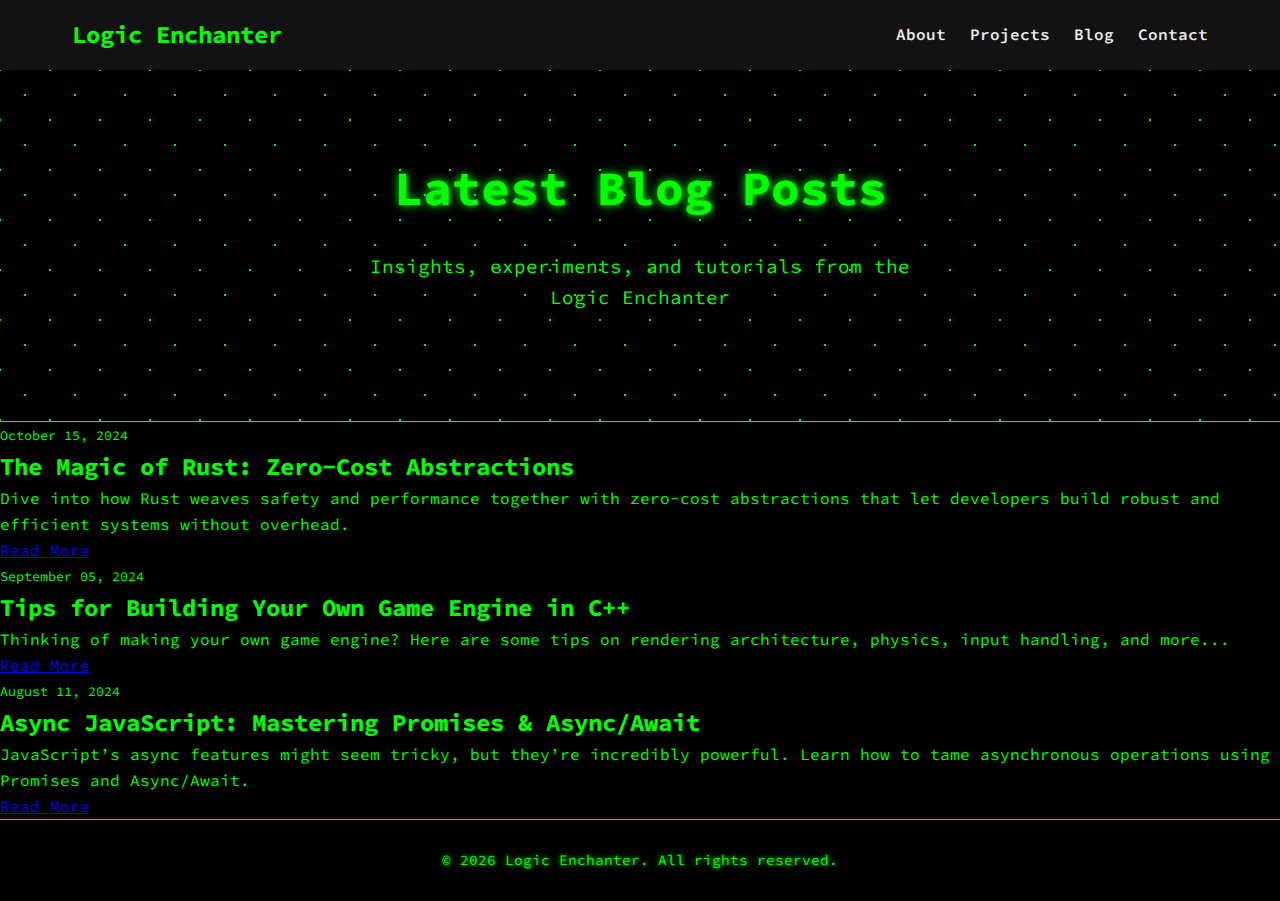
==== blog.html @ a51a2e8a "Create blog.html" ====
<!DOCTYPE html>
<html lang="en">
<head>
    <meta charset="UTF-8" />
    <meta name="description" content="Logic Enchanter - Blog" />
    <meta name="viewport" content="width=device-width, initial-scale=1.0" />
    <title>Logic Enchanter Blog</title>
    <link rel="stylesheet" href="style.css" />

    <!-- Example of Google Fonts -->
    <link rel="preconnect" href="https://fonts.googleapis.com" />
    <link rel="preconnect" href="https://fonts.gstatic.com" crossorigin />
    <link 
      href="https://fonts.googleapis.com/css2?family=Montserrat:wght@300;400;600;700&family=Source+Code+Pro:wght@400;600&display=swap" 
      rel="stylesheet"
    />

    <!-- Font Awesome for Icons -->
    <link 
      rel="stylesheet" 
      href="https://cdnjs.cloudflare.com/ajax/libs/font-awesome/6.0.0-beta3/css/all.min.css" 
      integrity="sha512-jQikAnYgPKfT8hMB54cCeC0skDzM6FatCsXpT74VI84fncKuEZkZFYV20p1LuTDyYva4YuM/ze0kBpFpdXfzIA==" 
      crossorigin="anonymous" 
      referrerpolicy="no-referrer" 
    />
</head>
<body>
    <!-- Header & Navbar (same structure as index.html) -->
    <header>
        <nav>
            <div class="logo">Logic Enchanter</div>
            <div class="menu-toggle" id="mobile-menu">
                <div class="bar"></div>
                <div class="bar"></div>
                <div class="bar"></div>
            </div>
            <ul class="nav-list">
                <li><a href="index.html#about">About</a></li>
                <li><a href="index.html#projects">Projects</a></li>
                <li><a href="blog.html" class="active">Blog</a></li>
                <li><a href="index.html#contact">Contact</a></li>
            </ul>
        </nav>
        <!-- Smaller hero banner for the blog page -->
        <div class="hero hero-blog">
            <h1>Latest Blog Posts</h1>
            <p>Insights, experiments, and tutorials from the Logic Enchanter</p>
        </div>
    </header>

    <!-- Blog Listing Section -->
    <section class="blog-section">
        <div class="blog-container">

            <!-- Example Blog Post 1 -->
            <article class="blog-post">
                <small class="post-date">October 15, 2024</small>
                <h2 class="post-title">The Magic of Rust: Zero-Cost Abstractions</h2>
                <p class="post-excerpt">
                    Dive into how Rust weaves safety and performance together with 
                    zero-cost abstractions that let developers build robust and 
                    efficient systems without overhead.
                </p>
                <a class="post-read-more" href="#">Read More</a>
            </article>

            <!-- Example Blog Post 2 -->
            <article class="blog-post">
                <small class="post-date">September 05, 2024</small>
                <h2 class="post-title">Tips for Building Your Own Game Engine in C++</h2>
                <p class="post-excerpt">
                    Thinking of making your own game engine? 
                    Here are some tips on rendering architecture, 
                    physics, input handling, and more...
                </p>
                <a class="post-read-more" href="#">Read More</a>
            </article>

            <!-- Example Blog Post 3 -->
            <article class="blog-post">
                <small class="post-date">August 11, 2024</small>
                <h2 class="post-title">Async JavaScript: Mastering Promises & Async/Await</h2>
                <p class="post-excerpt">
                    JavaScript’s async features might seem tricky, 
                    but they’re incredibly powerful. Learn how 
                    to tame asynchronous operations using Promises and Async/Await.
                </p>
                <a class="post-read-more" href="#">Read More</a>
            </article>

            <!-- Add more blog-post articles as needed -->
        </div>
    </section>

    <!-- Footer (same as index.html) -->
    <footer>
        <p>&copy; <span id="year"></span> Logic Enchanter. All rights reserved.</p>
    </footer>

    <script>
        // Update year automatically
        document.getElementById('year').textContent = new Date().getFullYear();

        // Mobile Menu Toggle
        const menu = document.querySelector('.nav-list');
        const menuBtn = document.querySelector('#mobile-menu');
        menuBtn.addEventListener('click', () => {
            menu.classList.toggle('active');
            menuBtn.classList.toggle('is-active');
        });
    </script>
</body>
</html>
---- style.css ----
:root {
    --primary-color: #00ff00; /* Neon green for Matrix effect */
    --secondary-color: #121212; /* Dark background */
    --dark-color: #000;
    --light-color: #eee;
    --accent-color: #00d900; /* Slightly different green for accents */
    --font-body: 'Source Code Pro', monospace; /* Monospace for a code-like feel */
    --font-code: 'Source Code Pro', monospace;
}

/* Reset */
* {
    margin: 0;
    padding: 0;
    box-sizing: border-box;
}

body {
    font-family: var(--font-body);
    line-height: 1.6;
    background: var(--dark-color);
    color: var(--primary-color);
    overflow-x: hidden;
}

/* NAVIGATION */
header {
    background: var(--secondary-color);
    position: relative;
    border-bottom: 1px solid #00ff00;
}

nav {
    display: flex;
    justify-content: space-between;
    align-items: center;
    padding: 1em 2em;
    max-width: 1200px;
    margin: 0 auto;
}

nav .logo {
    font-size: 1.5rem;
    font-weight: 700;
    color: var(--primary-color);
    font-family: var(--font-code);
}

.nav-list {
    list-style: none;
    display: flex;
    gap: 1.5em;
}

.nav-list li a {
    text-decoration: none;
    color: var(--light-color);
    font-weight: 600;
    transition: color 0.3s;
}

.nav-list li a:hover {
    color: var(--primary-color);
}

/* Mobile menu button */
.menu-toggle {
    display: none;
    flex-direction: column;
    cursor: pointer;
}

.bar {
    height: 3px;
    width: 25px;
    background: var(--primary-color);
    margin: 5px 0;
    transition: all 0.3s;
}

/* HERO */
.hero {
    text-align: center;
    padding: 5em 2em;
    position: relative;
    background: #000;
    color: var(--primary-color);
    /* Optional: Add a subtle matrix "rain" effect background */
    background-image: radial-gradient(#00ff00 1px, transparent 1px),
    radial-gradient(#00ff00 1px, transparent 1px);
    background-position: 0 0, 25px 25px;
    background-size: 50px 50px;
}

.hero h1 {
    font-size: 3rem;
    margin-bottom: 0.5em;
    text-shadow: 0 0 10px #00ff00;
}

.hero p {
    font-size: 1.2rem;
    margin-bottom: 1em;
    max-width: 600px;
    margin: 0.5em auto 1.5em;
}

.hero .btn {
    background: var(--accent-color);
    color: var(--dark-color);
    padding: 0.7em 1.5em;
    border: none;
    border-radius: 25px;
    text-decoration: none;
    font-weight: 700;
    font-family: var(--font-code);
    transition: background 0.3s, box-shadow 0.3s;
    box-shadow: 0 0 10px #00ff00;
}

.hero .btn:hover {
    background: #00ff00;
    box-shadow: 0 0 15px #00ff00, 0 0 30px #00ff00;
}

/* ABOUT */
.about-section {
    display: flex;
    flex-wrap: wrap;
    align-items: center;
    max-width: 1200px;
    margin: 5em auto;
    padding: 2em;
    border-top: 1px solid #00ff00;
    border-bottom: 1px solid #00ff00;
}

.about-section .content {
    flex: 1;
    min-width: 300px;
    margin-right: 2em;
}

.about-section h2 {
    font-size: 2.5rem;
    margin-bottom: 1em;
    text-shadow: 0 0 10px #00ff00;
}

.about-section p {
    font-size: 1.1rem;
    line-height: 1.8;
    color: var(--light-color);
}

.profile-image {
    flex: 1;
    min-width: 300px;
    text-align: center;
}

.profile-image img {
    max-width: 100%;
    border-radius: 50%;
    border: 3px solid #00ff00;
    box-shadow: 0 0 20px #00ff00;
}

/* PROJECTS */
.projects-section {
    background: var(--dark-color);
    padding: 5em 2em;
    text-align: center;
    border-bottom: 1px solid #00ff00;
}

.projects-section h2 {
    font-size: 2.5rem;
    margin-bottom: 2em;
    color: var(--primary-color);
    text-shadow: 0 0 10px #00ff00;
}

.projects-grid {
    display: grid;
    grid-template-columns: repeat(auto-fit, minmax(250px, 1fr));
    gap: 2em;
    max-width: 1200px;
    margin: 0 auto;
}

.project-card {
    background: #101010;
    border: 1px solid #00ff00;
    border-radius: 10px;
    padding: 2em;
    transition: transform 0.3s, box-shadow 0.3s;
    text-align: left;
    position: relative;
    color: var(--light-color);
}

.project-card h3 {
    font-size: 1.5rem;
    color: var(--primary-color);
    margin-bottom: 1em;
    text-shadow: 0 0 5px #00ff00;
}

.project-card p {
    font-size: 1rem;
    margin-bottom: 1.5em;
    color: var(--light-color);
}

.project-card .card-link {
    text-decoration: none;
    font-weight: 600;
    color: var(--accent-color);
    font-family: var(--font-code);
    border-bottom: 2px solid #00ff00;
    transition: color 0.3s, text-shadow 0.3s;
}

.project-card:hover {
    transform: translateY(-5px);
    box-shadow: 0 10px 30px rgba(0,255,0,0.2);
}

.project-card:hover .card-link {
    color: #00ff00;
    text-shadow: 0 0 10px #00ff00;
}

/* CONTACT */
.contact-section {
    padding: 5em 2em;
    text-align: center;
    max-width: 600px;
    margin: 0 auto;
    border-bottom: 1px solid #00ff00;
}

.contact-section h2 {
    font-size: 2.5rem;
    margin-bottom: 1em;
    color: var(--primary-color);
    text-shadow: 0 0 10px #00ff00;
}

.contact-section p {
    font-size: 1.1rem;
    line-height: 1.8;
    margin-bottom: 2em;
    color: var(--light-color);
}

.contact-section .btn {
    background: var(--accent-color);
    color: var(--dark-color);
    padding: 0.7em 1.5em;
    border: none;
    border-radius: 25px;
    text-decoration: none;
    font-weight: 700;
    font-family: var(--font-code);
    transition: background 0.3s, box-shadow 0.3s;
    box-shadow: 0 0 10px #00ff00;
}

.contact-section .btn:hover {
    background: #00ff00;
    box-shadow: 0 0 15px #00ff00, 0 0 30px #00ff00;
}

/* FOOTER */
footer {
    text-align: center;
    padding: 2em;
    background: #000;
    color: var(--primary-color);
    font-size: 0.9rem;
    border-top: 1px solid #00ff00;
    text-shadow: 0 0 5px #00ff00;
}

/* RESPONSIVE */
@media (max-width: 768px) {
    nav .nav-list {
        position: absolute;
        top: 70px;
        right: 0;
        width: 200px;
        flex-direction: column;
        background: var(--secondary-color);
        border: 1px solid #00ff00;
        transform: translateX(100%);
        transition: transform 0.3s;
        padding: 1em;
    }

    nav .nav-list.active {
        transform: translateX(0);
    }

    .menu-toggle {
        display: flex;
    }

    .about-section {
        flex-direction: column;
    }

    .about-section .content {
        margin: 0 0 2em 0;
    }

    .hero h1 {
        font-size: 2.5rem;
    }
}

.menu-toggle.is-active .bar:nth-child(2) {
    opacity: 0;
}

.menu-toggle.is-active .bar:nth-child(1) {
    transform: translateY(8px) rotate(45deg);
}

.menu-toggle.is-active .bar:nth-child(3) {
    transform: translateY(-8px) rotate(-45deg);
}
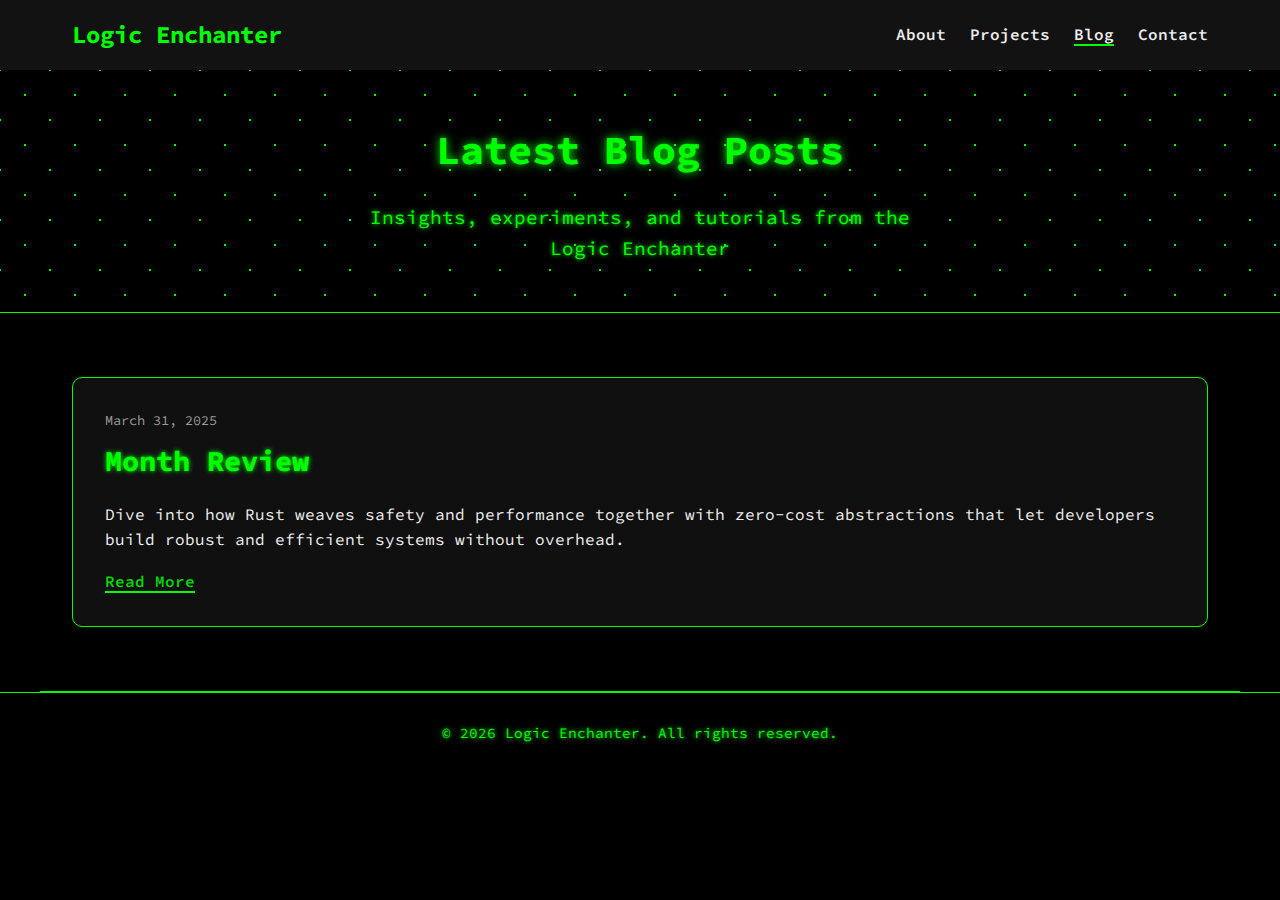
==== commit 4a74707b: "Update blog.html" ====
--- a/blog.html
+++ b/blog.html
@@ -54,36 +54,12 @@
 
             <!-- Example Blog Post 1 -->
             <article class="blog-post">
-                <small class="post-date">October 15, 2024</small>
-                <h2 class="post-title">The Magic of Rust: Zero-Cost Abstractions</h2>
+                <small class="post-date">March 31, 2025</small>
+                <h2 class="post-title">Month Review</h2>
                 <p class="post-excerpt">
                     Dive into how Rust weaves safety and performance together with 
                     zero-cost abstractions that let developers build robust and 
                     efficient systems without overhead.
-                </p>
-                <a class="post-read-more" href="#">Read More</a>
-            </article>
-
-            <!-- Example Blog Post 2 -->
-            <article class="blog-post">
-                <small class="post-date">September 05, 2024</small>
-                <h2 class="post-title">Tips for Building Your Own Game Engine in C++</h2>
-                <p class="post-excerpt">
-                    Thinking of making your own game engine? 
-                    Here are some tips on rendering architecture, 
-                    physics, input handling, and more...
-                </p>
-                <a class="post-read-more" href="#">Read More</a>
-            </article>
-
-            <!-- Example Blog Post 3 -->
-            <article class="blog-post">
-                <small class="post-date">August 11, 2024</small>
-                <h2 class="post-title">Async JavaScript: Mastering Promises & Async/Await</h2>
-                <p class="post-excerpt">
-                    JavaScript’s async features might seem tricky, 
-                    but they’re incredibly powerful. Learn how 
-                    to tame asynchronous operations using Promises and Async/Await.
                 </p>
                 <a class="post-read-more" href="#">Read More</a>
             </article>
--- a/style.css
+++ b/style.css
@@ -331,3 +331,99 @@
 .menu-toggle.is-active .bar:nth-child(3) {
     transform: translateY(-8px) rotate(-45deg);
 }
+
+
+/* BLOG PAGE ADDITIONS */
+
+/* Hero banner for the blog page (slightly different from main hero) */
+.hero-blog {
+    background: #000; /* or var(--dark-color) */
+    color: var(--primary-color);
+    padding: 3em 2em;
+    background-image: radial-gradient(#00ff00 1px, transparent 1px),
+                      radial-gradient(#00ff00 1px, transparent 1px);
+    background-position: 0 0, 25px 25px;
+    background-size: 50px 50px;
+}
+
+.hero-blog h1 {
+    font-size: 2.5rem;
+    margin-bottom: 0.5em;
+    text-shadow: 0 0 10px var(--primary-color);
+}
+
+.hero-blog p {
+    font-size: 1.2rem;
+    margin: 0.5em auto 0;
+    max-width: 600px;
+    text-shadow: 0 0 5px var(--primary-color);
+}
+
+/* Blog Section */
+.blog-section {
+    padding: 4em 2em;
+    max-width: 1200px;
+    margin: 0 auto;
+    border-bottom: 1px solid var(--primary-color);
+}
+
+.blog-container {
+    display: flex;
+    flex-direction: column;
+    gap: 2em;
+}
+
+.blog-post {
+    background: #101010;
+    border: 1px solid var(--primary-color);
+    padding: 2em;
+    border-radius: 10px;
+    transition: transform 0.3s, box-shadow 0.3s;
+    position: relative;
+    color: var(--light-color);
+}
+
+.blog-post:hover {
+    transform: translateY(-5px);
+    box-shadow: 0 10px 30px rgba(0, 255, 0, 0.2);
+}
+
+.post-date {
+    font-size: 0.85rem;
+    color: #999; 
+    display: block;
+    margin-bottom: 0.5em;
+}
+
+.post-title {
+    font-size: 1.8rem;
+    color: var(--primary-color);
+    margin-bottom: 0.6em;
+    text-shadow: 0 0 5px var(--primary-color);
+}
+
+.post-excerpt {
+    font-size: 1rem;
+    margin-bottom: 1em;
+    line-height: 1.6;
+    color: var(--light-color);
+}
+
+.post-read-more {
+    color: var(--accent-color);
+    font-weight: 600;
+    font-family: var(--font-code);
+    text-decoration: none;
+    border-bottom: 2px solid var(--primary-color);
+    transition: color 0.3s, text-shadow 0.3s;
+}
+
+.post-read-more:hover {
+    color: var(--primary-color);
+    text-shadow: 0 0 5px var(--primary-color);
+}
+
+/* Optional: Active nav link styling (blog link) */
+.nav-list a.active {
+    border-bottom: 2px solid var(--primary-color);
+}
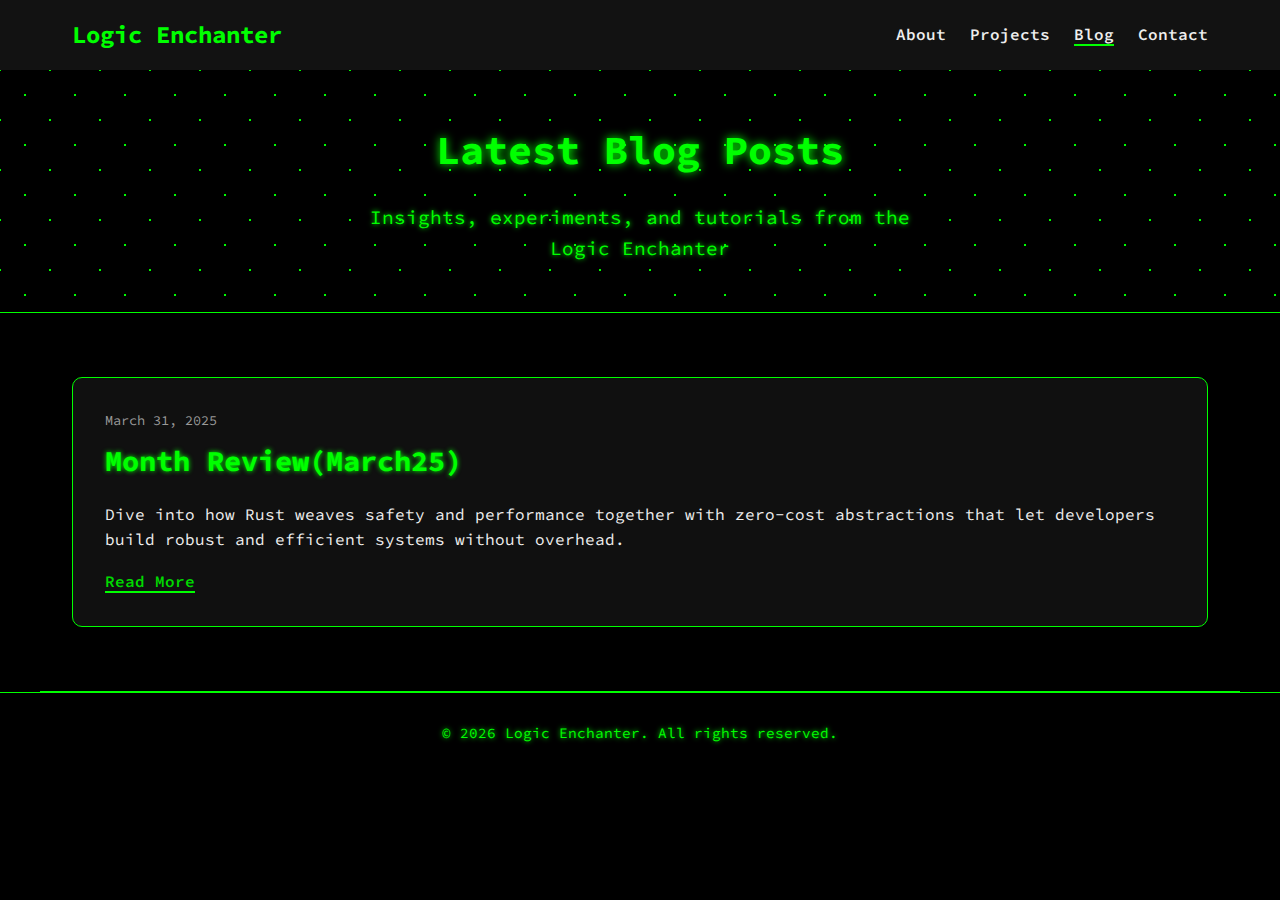
==== commit e1121dd4: "Update blog.html" ====
--- a/blog.html
+++ b/blog.html
@@ -55,13 +55,13 @@
             <!-- Example Blog Post 1 -->
             <article class="blog-post">
                 <small class="post-date">March 31, 2025</small>
-                <h2 class="post-title">Month Review</h2>
+                <h2 class="post-title">Month Review(March25)</h2>
                 <p class="post-excerpt">
                     Dive into how Rust weaves safety and performance together with 
                     zero-cost abstractions that let developers build robust and 
                     efficient systems without overhead.
                 </p>
-                <a class="post-read-more" href="#">Read More</a>
+                <a class="post-read-more" href="months/march-2024/march2025.html">Read More</a>
             </article>
 
             <!-- Add more blog-post articles as needed -->
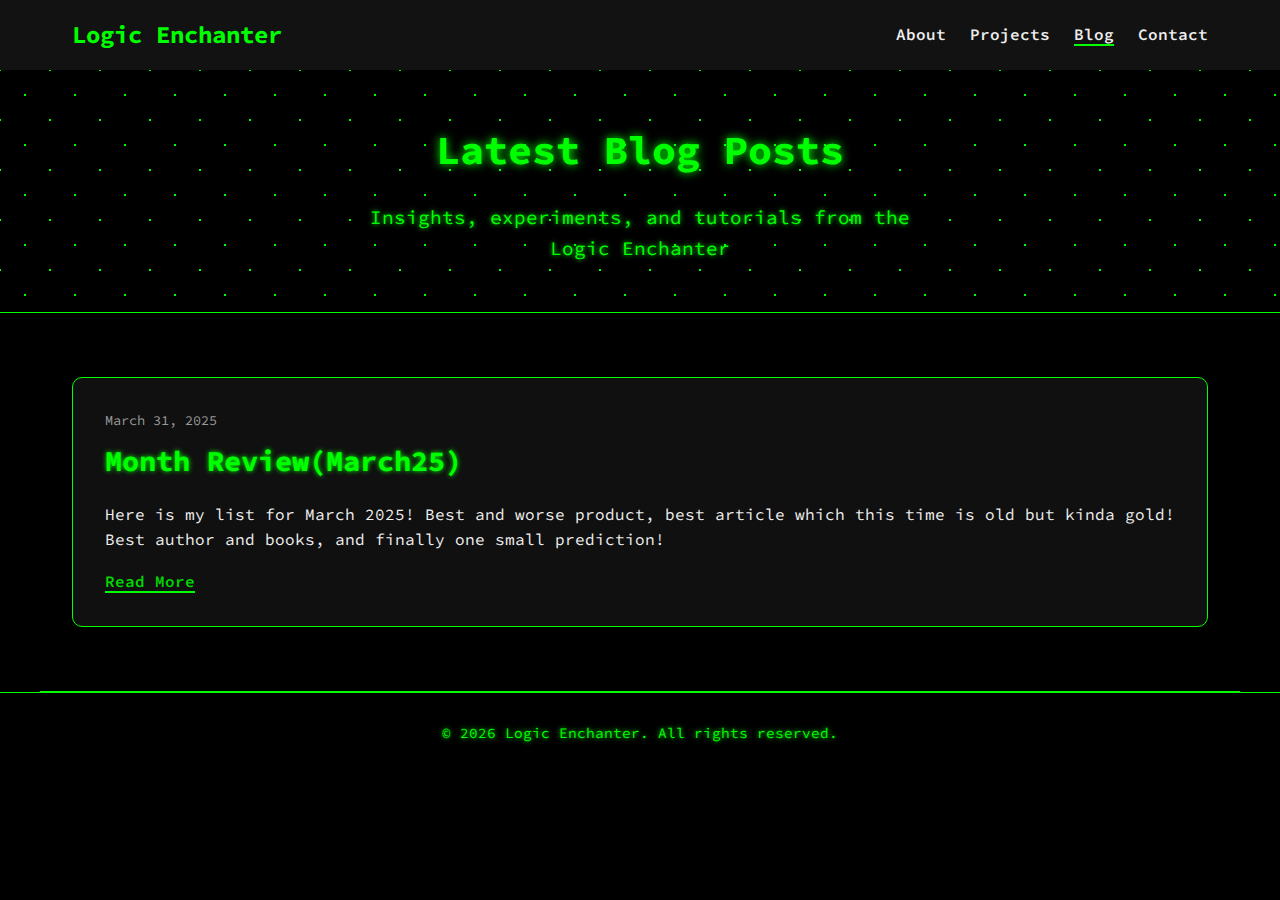
==== commit 4168a5be: "Update blog.html" ====
--- a/blog.html
+++ b/blog.html
@@ -57,11 +57,10 @@
                 <small class="post-date">March 31, 2025</small>
                 <h2 class="post-title">Month Review(March25)</h2>
                 <p class="post-excerpt">
-                    Dive into how Rust weaves safety and performance together with 
-                    zero-cost abstractions that let developers build robust and 
-                    efficient systems without overhead.
+                    Here is my list for March 2025! Best and worse product, best article which this time is old but kinda gold! Best author and books, and finally
+                    one small prediction!
                 </p>
-                <a class="post-read-more" href="months/march-2024/march2025.html">Read More</a>
+                <a class="post-read-more" href="months/march-2025/march2025.html">Read More</a>
             </article>
 
             <!-- Add more blog-post articles as needed -->
--- a/style.css
+++ b/style.css
@@ -427,3 +427,26 @@
 .nav-list a.active {
     border-bottom: 2px solid var(--primary-color);
 }
+
+/* Single Post Content Section */
+.blog-post-content {
+    padding: 4em 2em;
+    max-width: 800px;
+    margin: 0 auto;
+    border-bottom: 1px solid var(--primary-color);
+}
+
+.post-container {
+    background: #101010;
+    border: 1px solid var(--primary-color);
+    padding: 2em;
+    border-radius: 10px;
+    color: var(--light-color);
+}
+
+.post-container h2 {
+    font-size: 2rem;
+    color: var(--primary-color);
+    margin-bottom: 1em;
+    text-shadow: 0 0 5px var(--primary-color);
+}
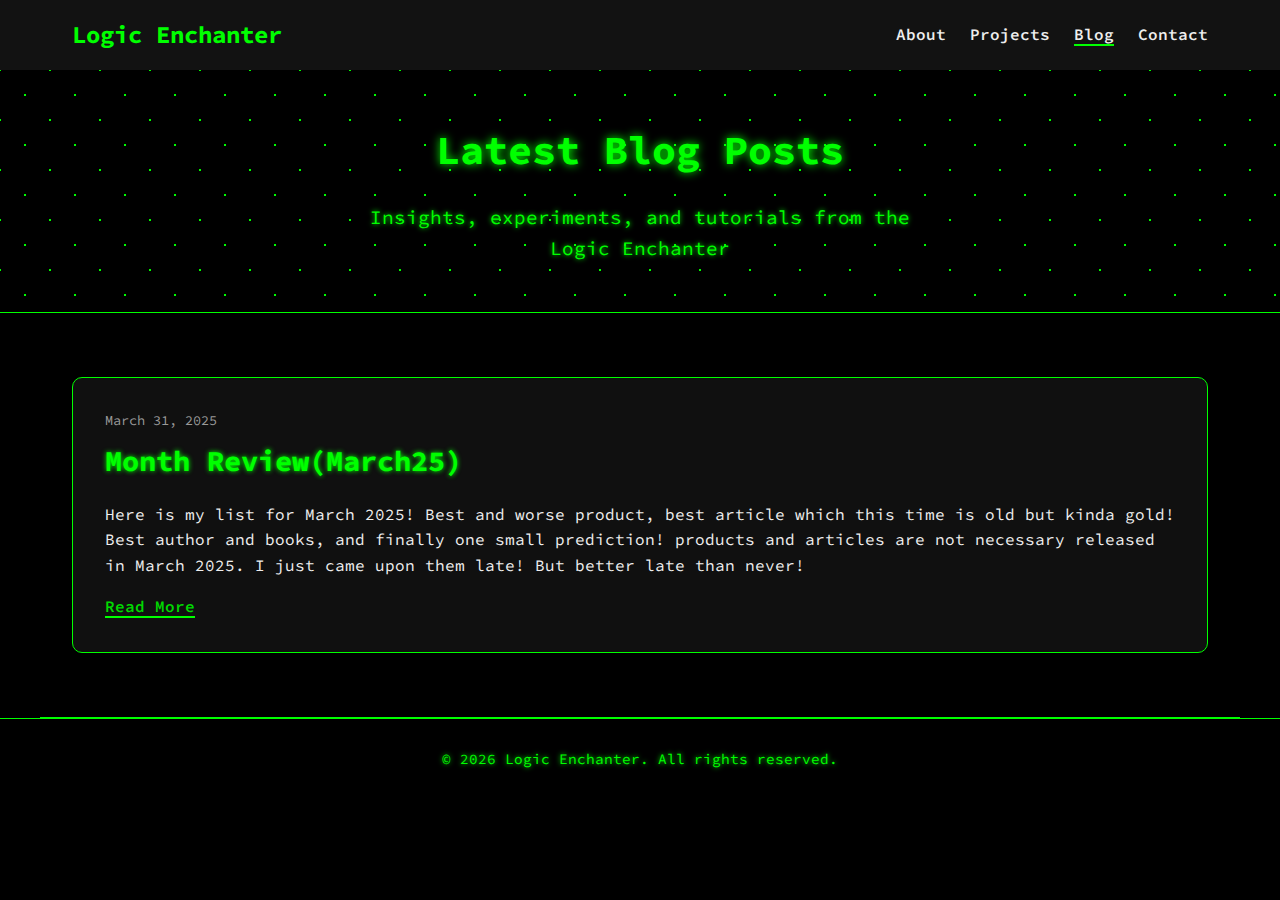
==== commit caf6b659: "last update for march2025" ====
--- a/blog.html
+++ b/blog.html
@@ -58,7 +58,7 @@
                 <h2 class="post-title">Month Review(March25)</h2>
                 <p class="post-excerpt">
                     Here is my list for March 2025! Best and worse product, best article which this time is old but kinda gold! Best author and books, and finally
-                    one small prediction!
+                    one small prediction! products and articles are not necessary released in March 2025. I just came upon them late! But better late than never!
                 </p>
                 <a class="post-read-more" href="months/march-2025/march2025.html">Read More</a>
             </article>
